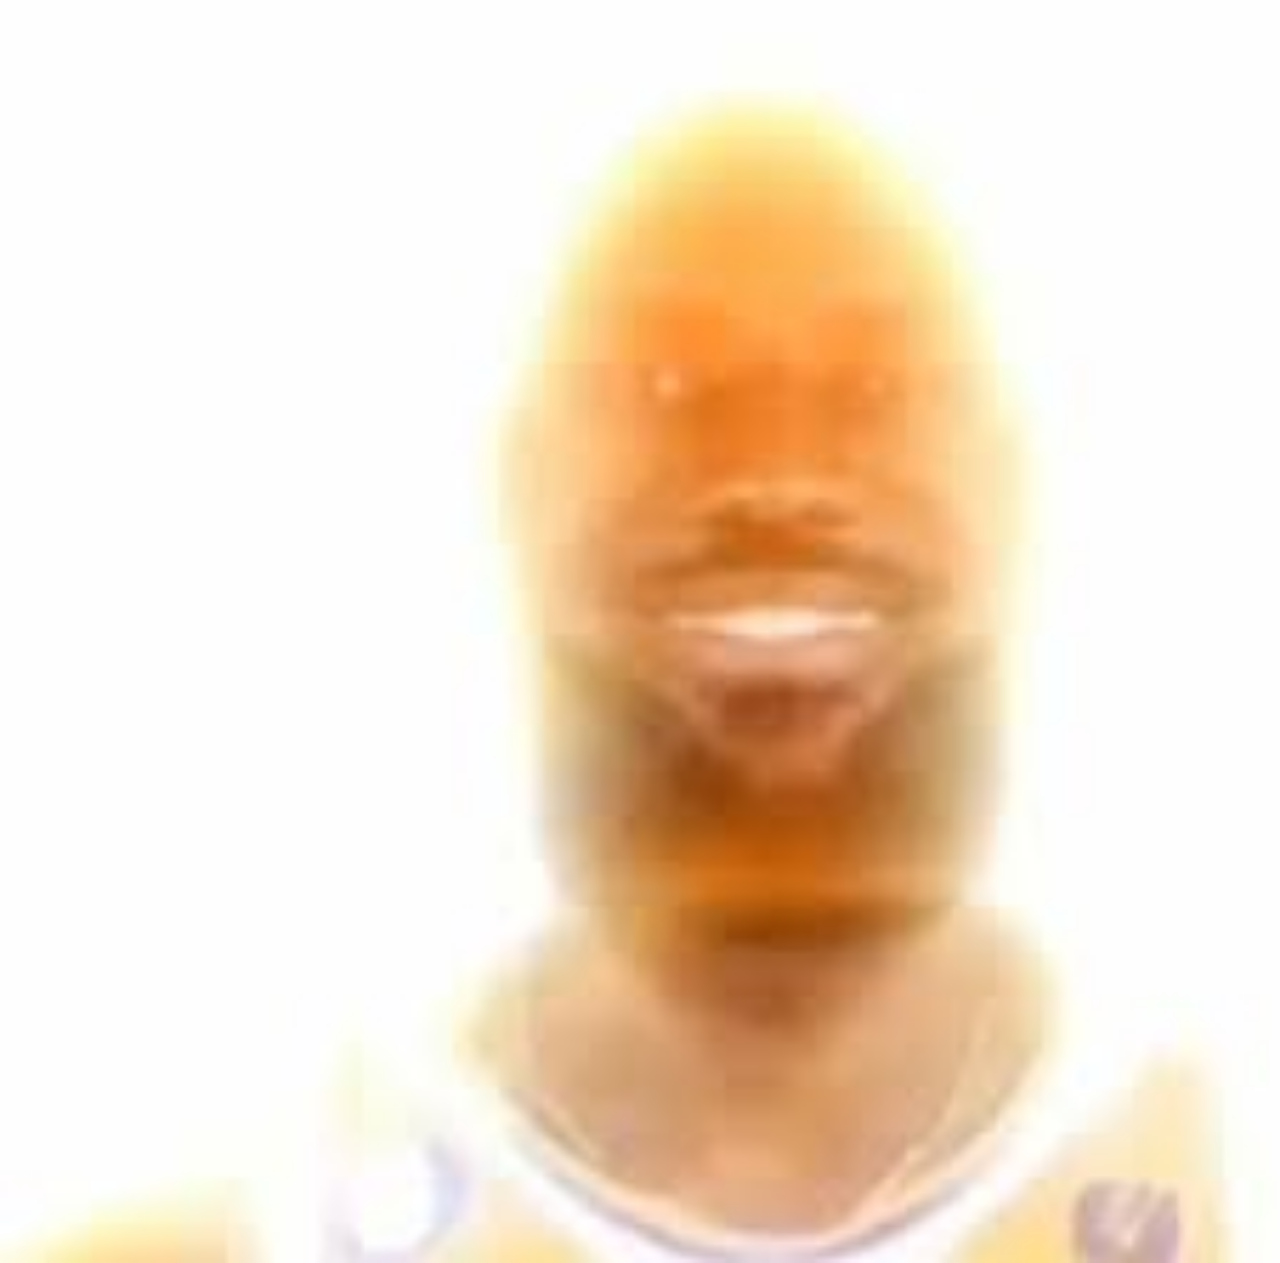
==== EntryFlow/index.html @ 6edc400f "Rename index.php to index.html" ====
<?php
$title = "My Product Landing Page";
$brand = "LaunchPro";
?>
<!DOCTYPE html>
<html lang="en">
<head>
    <meta charset="UTF-8">
    <meta name="viewport" content="width=device-width, initial-scale=1.0">
    <title><?= htmlspecialchars($title) ?></title>
    <link href="https://cdn.jsdelivr.net/npm/bootstrap@5.3.8/dist/css/bootstrap.min.css" rel="stylesheet" integrity="sha384-sRIl4kxILFvY47J16cr9ZwB07vP4J8+LH7qKQnuqkuIAvNWLzeN8tE5YBujZqJLB" crossorigin="anonymous">
</head>
<body>
    <img style="height: 100%; width: 100%;"src="assets/img/download.jpg">
</body>
</html>
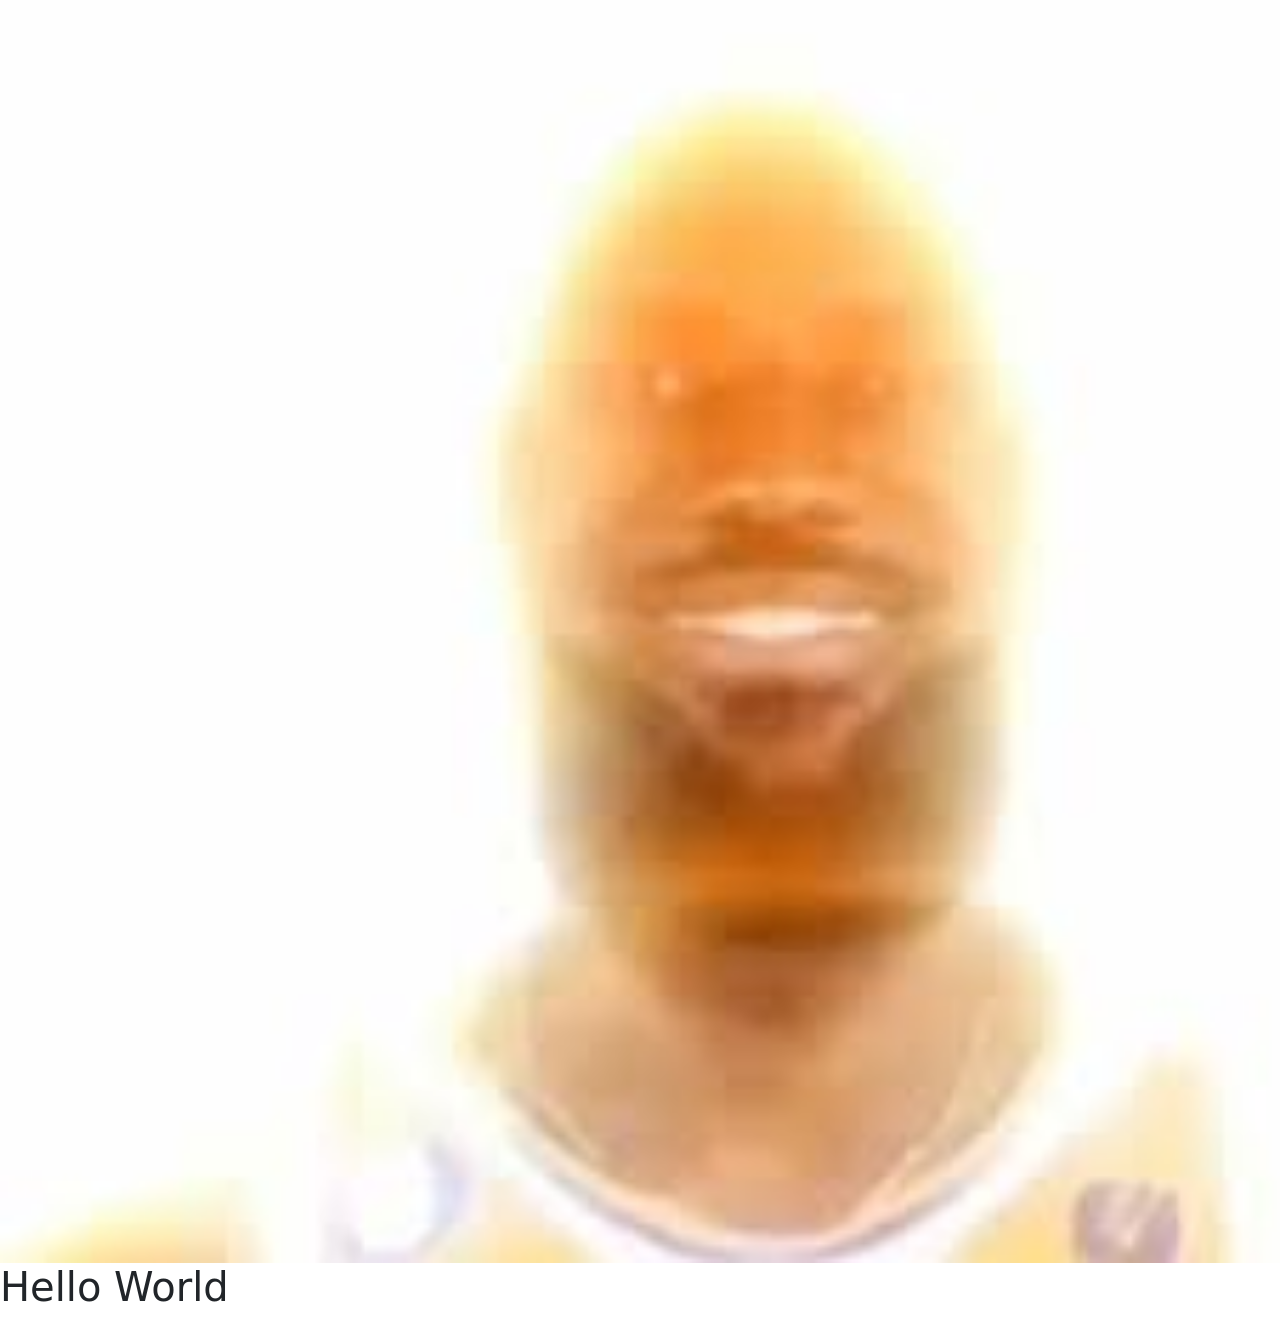
==== commit ea65c6b9: "Update index.html" ====
--- a/EntryFlow/index.html
+++ b/EntryFlow/index.html
@@ -1,7 +1,3 @@
-<?php
-$title = "My Product Landing Page";
-$brand = "LaunchPro";
-?>
 <!DOCTYPE html>
 <html lang="en">
 <head>
@@ -12,5 +8,6 @@
 </head>
 <body>
     <img style="height: 100%; width: 100%;"src="assets/img/download.jpg">
+    <h1>Hello World</h1>
 </body>
 </html>
